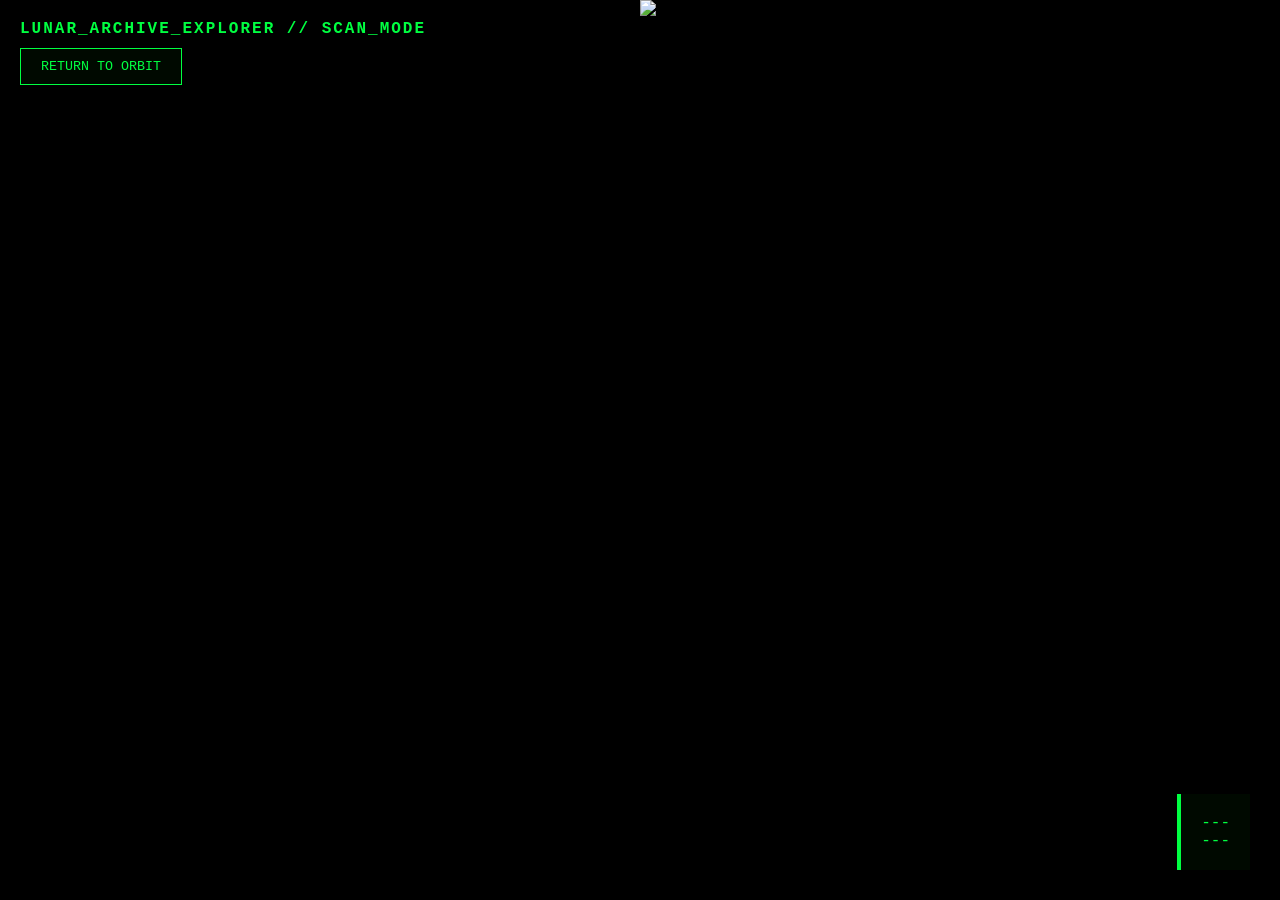
==== index.html @ f767ad1c "Update index.html" ====
<!DOCTYPE html>
<html lang="it">
<head>
    <meta charset="UTF-8">
    <title>NASA | LUNAR ARCHIVE EXPLORER</title>
    <style>
        :root { --nasa: #00ff41; --bg: rgba(0, 10, 0, 0.95); }
        body, html { margin: 0; padding: 0; width: 100%; height: 100%; overflow: hidden; background: #000; font-family: 'Courier New', monospace; }
        #canvas-container { position: absolute; width: 100%; height: 100%; z-index: 10; cursor: grab; }
        #panorama { position: absolute; width: 100%; height: 100%; z-index: 5; display: none; background: #000; overflow: hidden; cursor: grab; user-select: none; }
        #lunar-img { height: 100%; width: auto; display: block; position: absolute; top: 0; left: 50%; transform-origin: center center; will-change: transform; pointer-events: none; }
        
        #ui { position: absolute; top: 20px; left: 20px; z-index: 100; color: var(--nasa); pointer-events: none; }
        .btn { background: var(--bg); color: var(--nasa); border: 1px solid var(--nasa); padding: 10px 20px; cursor: pointer; pointer-events: auto; display: none; margin-top: 10px; font-family: inherit; }
        #data-box { position: absolute; bottom: 30px; right: 30px; z-index: 100; background: var(--bg); padding: 20px; border-left: 4px solid var(--nasa); display: none; color: var(--nasa); }
        
        .mission-label { 
            color: var(--nasa); 
            background: rgba(0, 0, 0, 0.85); 
            padding: 8px 16px; 
            border: 1px solid var(--nasa); 
            font-size: 14px; 
            white-space: nowrap; 
            pointer-events: auto; 
            cursor: pointer;
        }
        .mission-label:hover { background: var(--nasa); color: #000; }

        /* Stile fisso in alto al centro */
        .mission-label.fixed-top {
            position: fixed !important;
            top: 40px !important;
            left: 50% !important;
            transform: translateX(-50%) !important;
            z-index: 9999;
            pointer-events: none;
        }
        
        #panorama-menu {
            position: absolute;
            bottom: 30px;
            left: 30px;
            z-index: 100;
            background: var(--bg);
            padding: 0;
            border-left: 4px solid var(--nasa);
            display: none;
            color: var(--nasa);
        }
        
        #panorama-menu-toggle {
            background: var(--bg);
            color: var(--nasa);
            border: 1px solid var(--nasa);
            padding: 12px 16px;
            cursor: pointer;
            font-family: inherit;
            font-weight: bold;
            width: 100%;
            text-align: left;
            transition: all 0.2s ease;
            display: flex;
            justify-content: space-between;
            align-items: center;
        }
        
        #panorama-menu-toggle:hover {
            background: var(--nasa);
            color: #000;
        }
        
        #panorama-menu.open #panorama-menu-toggle::after {
            content: '▲';
        }
        
        #panorama-menu-toggle::after {
            content: '▼';
            font-size: 12px;
            margin-left: 8px;
        }
        
        #panorama-items {
            display: none;
            max-height: 300px;
            overflow-y: auto;
        }
        
        #panorama-menu.open #panorama-items {
            display: block;
        }
        
        .panorama-item {
            padding: 10px 16px;
            border-top: 1px solid rgba(0, 255, 65, 0.2);
            cursor: pointer;
            transition: all 0.2s ease;
            display: flex;
            align-items: center;
            gap: 10px;
            white-space: nowrap;
            overflow: hidden;
            text-overflow: ellipsis;
            font-size: 13px;
        }
        
        .panorama-item:hover {
            background: rgba(0, 255, 65, 0.2);
        }
        
        .panorama-item.active {
            background: var(--nasa);
            color: #000;
            font-weight: bold;
        }
        
        .panorama-item::before {
            content: attr(data-idx);
            display: inline-flex;
            align-items: center;
            justify-content: center;
            min-width: 24px;
            height: 24px;
            background: rgba(0, 255, 65, 0.2);
            border-radius: 4px;
            font-size: 11px;
            font-weight: bold;
            flex-shrink: 0;
        }
        
        .panorama-item.active::before {
            background: rgba(0, 0, 0, 0.3);
        }
        .lunar-hotspot {
            position: absolute;
            background: rgba(0, 10, 0, 0.85);
            color: var(--nasa);
            border: 1px solid var(--nasa);
            padding: 4px 8px;
            font-family: inherit;
            font-size: 11px;
            white-space: nowrap;
            pointer-events: auto;
            transform: translate(-50%, -50%); /* Centra l'hotspot sul punto esatto */
            cursor: help;
        }
        .lunar-hotspot::before {
            content: '';
            position: absolute;
            top: 50%;
            left: -6px;
            transform: translateY(-50%);
            border-width: 4px 6px 4px 0;
            border-style: solid;
            border-color: transparent var(--nasa) transparent transparent;
        }
    </style>
</head>
<body>

    <div id="ui">
        <div style="font-weight: bold; letter-spacing: 2px;">LUNAR_ARCHIVE_EXPLORER // SCAN_MODE</div>
        <button id="back-btn" class="btn" onclick="exitStreetView()">RETURN TO ORBIT</button>
    </div>

    <div id="canvas-container"></div>
    <div id="panorama">
        <div id="panorama-wrapper" style="position: absolute; height: 100%; top: 0; left: 50%; transform-origin: center center; will-change: transform;">
            <img id="lunar-img" src="" alt="Lunar Surface" style="position: relative; height: 100%; width: auto; display: block; left: 0; transform: none; pointer-events: none;">
            <div id="hotspot-overlay" style="position: absolute; top: 0; left: 0; width: 100%; height: 100%; pointer-events: none;"></div>
        </div>
    </div>
    <div id="data-box"><div id="d-id">---</div><div id="d-coords">---</div></div>
    <div id="panorama-menu">
        <div id="panorama-menu-toggle">EXPLORE LOCATIONS</div>
        <div id="panorama-items"></div>
    </div>

    <script src="https://cdnjs.cloudflare.com/ajax/libs/three.js/r128/three.min.js"></script>
    <script src="https://cdn.jsdelivr.net/npm/three@0.128.0/examples/js/renderers/CSS2DRenderer.js"></script>

    <script>
        // --- PARAMETRI DI CONTROLLO ---
        const ZOOM_LEVEL_MISSION = 5.0;  // Distanza ravvicinata
        const ZOOM_THRESHOLD = 5.75;      // Soglia cambio modalità (Orbita -> Superficie)
        const REAPPEAR_MARGIN = 0.2;     // Quanta distanza serve per far ricomparire le etichette (più basso = più veloce)
        // ------------------------------

        let scene, camera, renderer, labelRenderer, moon, raycaster, mouse;
        let landingSites = [], missionGroups = [];
        let isDragging = false, lastInteraction = Date.now(), prevMouse = {x:0, y:0};
        let targetZ = 18;

        let isAutoRotating = false;
        let targetRotation = { x: 0, y: 0 };
        let activeLabel = null; // Memorizza l'elemento DOM dell'etichetta cliccata

        let imgPos = 0, imgScale = 1, velocity = 0, isImgDragging = false, lastMouseX = 0;
        const friction = 0.94;
        
        let allMissions = []; // Memorizza tutti i dati delle missioni
        let currentMissionId = null; // Missione attualmente visualizzata

        async function init() {
            scene = new THREE.Scene();
            camera = new THREE.PerspectiveCamera(40, window.innerWidth/window.innerHeight, 0.1, 1000);
            camera.position.z = 18;

            renderer = new THREE.WebGLRenderer({ antialias: true, alpha: true });
            renderer.setSize(window.innerWidth, window.innerHeight);
            document.getElementById('canvas-container').appendChild(renderer.domElement);

            labelRenderer = new THREE.CSS2DRenderer();
            labelRenderer.setSize(window.innerWidth, window.innerHeight);
            labelRenderer.domElement.style.position = 'absolute';
            labelRenderer.domElement.style.top = '0';
            labelRenderer.domElement.style.pointerEvents = 'none'; 
            document.getElementById('canvas-container').appendChild(labelRenderer.domElement);

            const moonTex = new THREE.TextureLoader().load('moon.jpg');
            moon = new THREE.Mesh(new THREE.SphereGeometry(4, 64, 64), new THREE.MeshPhongMaterial({map: moonTex, shininess:0}));
            moon.rotation.y = -Math.PI/2; 
            scene.add(moon);

            const dirLight = new THREE.DirectionalLight(0xffffff, 0.5);
            dirLight.position.set(8, 6, 8);
            scene.add(dirLight);
            scene.add(new THREE.AmbientLight(0xffffff, 0.5));

            try {
                const res = await fetch('config.json');
                const data = await res.json();
                allMissions = data.missioni; // Salva i dati globalmente
                setupMissions(data.missioni);
            } catch(e) { console.error("Config missing"); }

            raycaster = new THREE.Raycaster();
            mouse = new THREE.Vector2();

            window.addEventListener('mousedown', onMouseDown);
            window.addEventListener('mouseup', onMouseUp);
            window.addEventListener('mousemove', onMouseMove);
            window.addEventListener('wheel', onWheel, {passive: false});
            window.addEventListener('click', onClick);
            window.addEventListener('resize', onWindowResize);

            animate();
        }

        function setupMissions(missions) {
            const groups = {};
            missions.forEach(m => {
                const phi = (90 - m.lat) * (Math.PI / 180);
                const theta = (m.lon + 180) * (Math.PI / 180);
                
                const disc = new THREE.Mesh(new THREE.CircleGeometry(0.025, 32), new THREE.MeshBasicMaterial({color: 0x00ff41, side: THREE.DoubleSide}));
                disc.position.set(-(4.02 * Math.sin(phi) * Math.cos(theta)), 4.02 * Math.cos(phi), 4.02 * Math.sin(phi) * Math.sin(theta));
                disc.lookAt(0,0,0);
                disc.userData = m;
                disc.visible = false;
                moon.add(disc);
                landingSites.push(disc);

                const groupID = m.id.toUpperCase();
                if(!groups[groupID]) groups[groupID] = { phi, theta, name: groupID };
            });

            for(let id in groups) {
                const g = groups[id];
                const div = document.createElement('div');
                div.className = 'mission-label';
                div.textContent = g.name;
                
                div.onclick = (e) => {
                    e.stopPropagation();
                    activeLabel = div;
                    isAutoRotating = true;
                    
                    moon.rotation.y %= Math.PI * 2;
                    moon.rotation.x %= Math.PI * 2;
                    targetRotation.y = -g.theta + Math.PI/2;
                    targetRotation.x = -(g.phi - Math.PI/2);

                    console.log(`Clicked: ${g.name}, phi: ${g.phi}, theta: ${g.theta}, targetX: ${targetRotation.x}, targetY: ${targetRotation.y}`);

                    if (moon.rotation.y - targetRotation.y > Math.PI) targetRotation.y += Math.PI * 2;
                    if (moon.rotation.y - targetRotation.y < -Math.PI) targetRotation.y -= Math.PI * 2;

                    targetZ = ZOOM_LEVEL_MISSION; 
                    lastInteraction = Date.now();
                };

                const lbl = new THREE.CSS2DObject(div);
                lbl.labelDiv = div; // Salva il riferimento al div
                lbl.position.set(-(4.1 * Math.sin(g.phi) * Math.cos(g.theta)), 4.1 * Math.cos(g.phi), 4.1 * Math.sin(g.phi) * Math.sin(g.theta));
                moon.add(lbl);
                missionGroups.push(lbl);
            }
        }

        function onMouseDown(e) {
            if(document.getElementById('panorama').style.display === 'block') { isImgDragging = true; lastMouseX = e.clientX; velocity = 0; }
            else { isDragging = true; isAutoRotating = false; prevMouse = {x: e.clientX, y: e.clientY}; }
        }

        function onMouseUp() { isDragging = false; isImgDragging = false; }

        function onMouseMove(e) {
            if(isDragging && document.getElementById('canvas-container').style.display !== 'none') {
                const sens = 0.0012 * (camera.position.z / 18); 
                moon.rotation.y += (e.clientX - prevMouse.x) * sens;
                moon.rotation.x += (e.clientY - prevMouse.y) * sens;
                lastInteraction = Date.now();
            }
            if(isImgDragging) {
                const deltaX = e.clientX - lastMouseX;
                velocity = deltaX; imgPos += deltaX; lastMouseX = e.clientX;
                updateImgTransform();
            }
            prevMouse = {x: e.clientX, y: e.clientY};
        }

        function onWheel(e) {
            if (document.getElementById('panorama').style.display === 'block') {
                e.preventDefault();
                imgScale = Math.min(Math.max(imgScale - e.deltaY * 0.001, 1), 5);
                updateImgTransform();
            } else {
                targetZ = Math.min(Math.max(camera.position.z + e.deltaY * 0.012, 4.0), 25);
                isAutoRotating = false;
                lastInteraction = Date.now();
            }
        }

        function updateImgTransform() {
            const wrapper = document.getElementById('panorama-wrapper');
            const img = document.getElementById('lunar-img');
            const containerWidth = window.innerWidth;
            
            // Calcoliamo la larghezza effettiva renderizzata dell'immagine basandoci sullo scale
            const renderedWidth = img.getBoundingClientRect().width;
            const limit = (renderedWidth - containerWidth) / 2;
            
            if (renderedWidth > containerWidth) { 
                imgPos = Math.min(Math.max(imgPos, -limit), limit); 
            } else { 
                imgPos = 0; 
            }
            
            // Spostiamo e zoomiamo l'intero wrapper (immagine + hotspot insieme)
            wrapper.style.transform = `translateX(calc(-50% + ${imgPos}px)) scale(${imgScale})`;
        }

        function onClick(e) {
            if(document.getElementById('panorama').style.display === 'block') return;
            mouse.x = (e.clientX / window.innerWidth) * 2 - 1;
            mouse.y = -(e.clientY / window.innerHeight) * 2 + 1;
            raycaster.setFromCamera(mouse, camera);
            if(camera.position.z < ZOOM_THRESHOLD) {
                const hits = raycaster.intersectObjects(landingSites.filter(s => s.visible));
                if(hits.length > 0) enterStreetView(hits[0].object.userData);
            }
        }

        function enterStreetView(cfg) {
            document.getElementById('canvas-container').style.display = 'none';
            document.getElementById('panorama').style.display = 'block';
            document.getElementById('back-btn').style.display = 'block';
            document.getElementById('data-box').style.display = 'block';
            
            const imgEl = document.getElementById('lunar-img');
            const overlayEl = document.getElementById('hotspot-overlay');
            
            // Svuota gli hotspot precedenti
            overlayEl.innerHTML = '';
            
            // Genera il percorso corretto includendo la sottocartella "Apollo X" dentro photosphere
            const fileName = cfg.file.replace('photosphere/', '');
            const missionNum = fileName.split('_')[0];
            imgEl.src = `photosphere/Apollo ${missionNum}/${fileName}`;
            
            imgEl.onload = () => { 
                imgPos = 0; 
                imgScale = 1; 
                velocity = 0; 
                updateImgTransform(); 
                
                // Genera i nuovi hotspot basati sui pixel reali dell'immagine originale
                if (cfg.hotSpots && cfg.hotSpots.length > 0) {
                    // Otteniamo le dimensioni naturali dell'immagine caricata
                    const naturalW = imgEl.naturalWidth;
                    const naturalH = imgEl.naturalHeight;
                    
                    cfg.hotSpots.forEach(hs => {
                        const spot = document.createElement('div');
                        spot.className = 'lunar-hotspot';
                        spot.innerText = hs.text;
                        
                        // Calcola la posizione percentuale basandosi sulle coordinate in px del JSON
                        const pctX = (hs.x / naturalW) * 100;
                        const pctY = (hs.y / naturalH) * 100;
                        
                        spot.style.left = `${pctX}%`;
                        spot.style.top = `${pctY}%`;
                        
                        overlayEl.appendChild(spot);
                    });
                }
            };
            
            document.getElementById('d-id').innerText = cfg.titolo;
            document.getElementById('d-coords').innerText = `${cfg.lat.toFixed(3)}N / ${cfg.lon.toFixed(3)}E`;
            
            // Popola il menu con le altre panoramiche della stessa missione
            currentMissionId = cfg.id;
            const sameMission = allMissions.filter(m => m.id === cfg.id);
            const menuEl = document.getElementById('panorama-menu');
            const itemsContainer = document.getElementById('panorama-items');
            itemsContainer.innerHTML = '';
            
            if(sameMission.length > 1) {
                menuEl.style.display = 'block';
                document.getElementById('panorama-menu-toggle').onclick = () => {
                    menuEl.classList.toggle('open');
                };
                
                sameMission.forEach((mission, idx) => {
                    const item = document.createElement('div');
                    item.className = 'panorama-item';
                    item.setAttribute('data-idx', idx + 1);
                    if(mission.file === cfg.file) item.classList.add('active');
                    item.textContent = mission.titolo.substring(mission.titolo.lastIndexOf('-') + 1).trim() || `Location ${idx + 1}`;
                    item.onclick = () => {
                        enterStreetView(mission);
                        menuEl.classList.remove('open');
                    };
                    itemsContainer.appendChild(item);
                });
            } else {
                menuEl.style.display = 'none';
            }
        }
            document.getElementById('canvas-container').style.display = 'none';
            document.getElementById('panorama').style.display = 'block';
            document.getElementById('back-btn').style.display = 'block';
            document.getElementById('data-box').style.display = 'block';
            
            const imgEl = document.getElementById('lunar-img');
            const overlayEl = document.getElementById('hotspot-overlay');
            
            // Svuota gli hotspot precedenti
            overlayEl.innerHTML = '';
            
            imgEl.src = cfg.file;
            imgEl.onload = () => { 
                imgPos = 0; 
                imgScale = 1; 
                velocity = 0; 
                updateImgTransform(); 
                
                // Genera i nuovi hotspot basati sui pixel reali dell'immagine originale
                if (cfg.hotSpots && cfg.hotSpots.length > 0) {
                    // Otteniamo le dimensioni naturali dell'immagine caricata
                    const naturalW = imgEl.naturalWidth;
                    const naturalH = imgEl.naturalHeight;
                    
                    cfg.hotSpots.forEach(hs => {
                        const spot = document.createElement('div');
                        spot.className = 'lunar-hotspot';
                        spot.innerText = hs.text;
                        
                        // Calcola la posizione percentuale basandosi sulle coordinate in px del JSON
                        const pctX = (hs.x / naturalW) * 100;
                        const pctY = (hs.y / naturalH) * 100;
                        
                        spot.style.left = `${pctX}%`;
                        spot.style.top = `${pctY}%`;
                        
                        overlayEl.appendChild(spot);
                    });
                }
            };
            
            document.getElementById('d-id').innerText = cfg.titolo;
            document.getElementById('d-coords').innerText = `${cfg.lat.toFixed(3)}N / ${cfg.lon.toFixed(3)}E`;
            
            // Popola il menu con le altre panoramiche della stessa missione
            currentMissionId = cfg.id;
            const sameMission = allMissions.filter(m => m.id === cfg.id);
            const menuEl = document.getElementById('panorama-menu');
            const itemsContainer = document.getElementById('panorama-items');
            itemsContainer.innerHTML = '';
            
            if(sameMission.length > 1) {
                menuEl.style.display = 'block';
                document.getElementById('panorama-menu-toggle').onclick = () => {
                    menuEl.classList.toggle('open');
                };
                
                sameMission.forEach((mission, idx) => {
                    const item = document.createElement('div');
                    item.className = 'panorama-item';
                    item.setAttribute('data-idx', idx + 1);
                    if(mission.file === cfg.file) item.classList.add('active');
                    item.textContent = mission.titolo.substring(mission.titolo.lastIndexOf('-') + 1).trim() || `Location ${idx + 1}`;
                    item.onclick = () => {
                        enterStreetView(mission);
                        menuEl.classList.remove('open');
                    };
                    itemsContainer.appendChild(item);
                });
            } else {
                menuEl.style.display = 'none';
            }

        function exitStreetView() {
            document.getElementById('panorama').style.display = 'none';
            document.getElementById('back-btn').style.display = 'none';
            document.getElementById('data-box').style.display = 'none';
            document.getElementById('panorama-menu').style.display = 'none';
            document.getElementById('canvas-container').style.display = 'block';
            currentMissionId = null;
            targetZ = 18; // Torna alla visualizzazione completa della luna
        }

        function onWindowResize() {
            camera.aspect = window.innerWidth / window.innerHeight;
            camera.updateProjectionMatrix();
            renderer.setSize(window.innerWidth, window.innerHeight);
            labelRenderer.setSize(window.innerWidth, window.innerHeight);
        }

        function animate() {
            requestAnimationFrame(animate);
            camera.position.z += (targetZ - camera.position.z) * 0.1;
            

            if(isAutoRotating) {
                moon.rotation.y += (targetRotation.y - moon.rotation.y) * 0.08;
                moon.rotation.x += (targetRotation.x - moon.rotation.x) * 0.08;
                if(Math.abs(moon.rotation.y - targetRotation.y) < 0.001) isAutoRotating = false;
            }

            const isNear = camera.position.z < ZOOM_THRESHOLD;
            landingSites.forEach(s => s.visible = isNear);
            
            missionGroups.forEach(g => {
                const el = g.labelDiv;
                const isThisActive = (el === activeLabel);

                if (isNear && activeLabel) {
                    if (isThisActive) {
                        el.classList.add('fixed-top');
                        el.style.opacity = '1';
                    } else {
                        el.classList.remove('fixed-top');
                        el.style.opacity = '0';
                    }
                } else {
                    // Rimuovi fixed-top quando esci dalla zona di zoom
                    el.classList.remove('fixed-top');
                    el.style.opacity = '1';
                    // Resetta activeLabel solo quando hai finito di auto-rotare E sei uscito dalla zona
                    if(!isAutoRotating && !isNear) {
                        activeLabel = null;
                    }
                }
            });

            if(!isImgDragging && Math.abs(velocity) > 0.1) {
                imgPos += velocity; velocity *= friction; updateImgTransform();
            }

            if(!isDragging && !isAutoRotating && Date.now() - lastInteraction > 15000) moon.rotation.y += 0.0003;
            
            labelRenderer.render(scene, camera);
            renderer.render(scene, camera);
        }

        window.onload = init;
    </script>
</body>
</html>
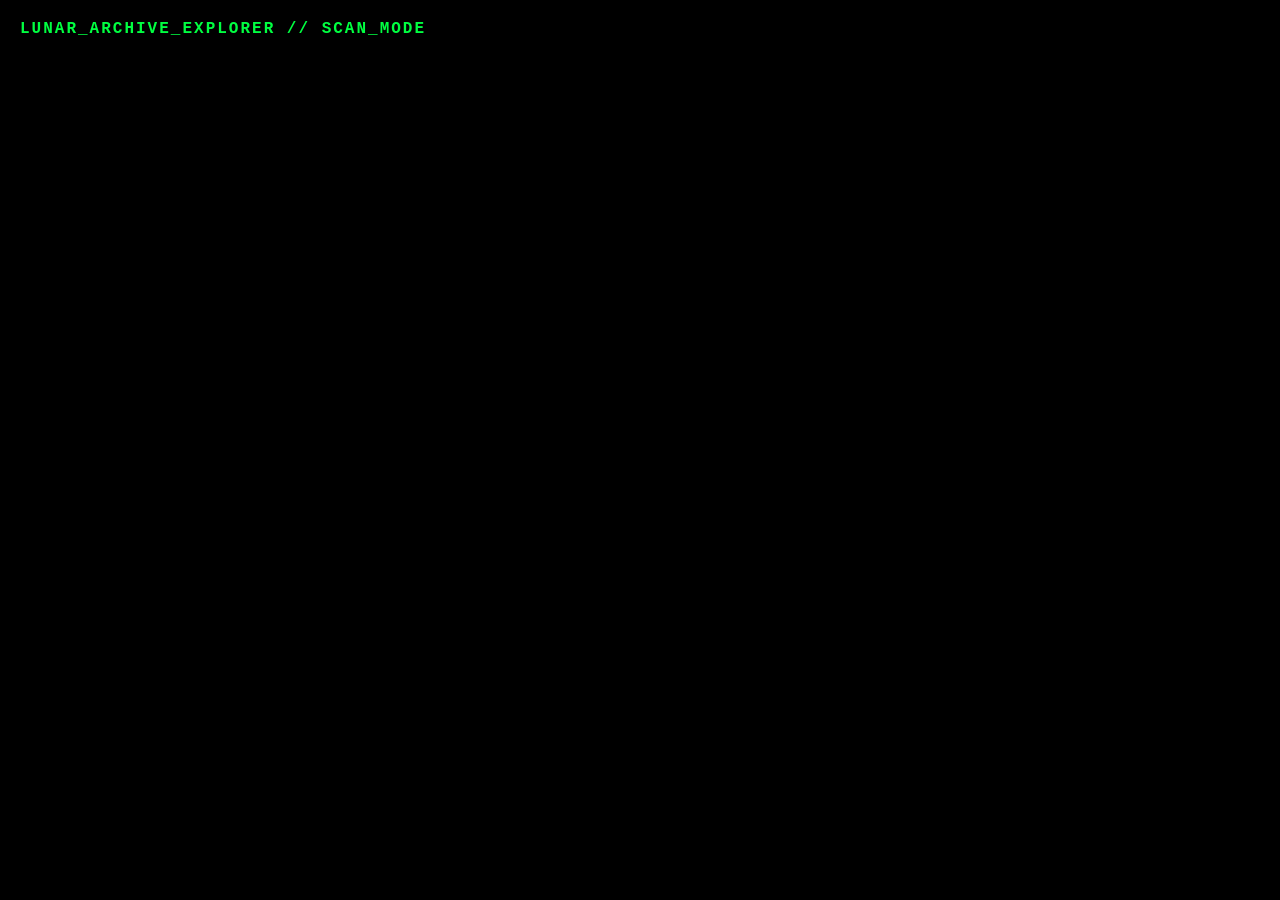
==== commit 1e643f03: "Update index.html" ====
--- a/index.html
+++ b/index.html
@@ -439,78 +439,6 @@
                 menuEl.style.display = 'none';
             }
         }
-            document.getElementById('canvas-container').style.display = 'none';
-            document.getElementById('panorama').style.display = 'block';
-            document.getElementById('back-btn').style.display = 'block';
-            document.getElementById('data-box').style.display = 'block';
-            
-            const imgEl = document.getElementById('lunar-img');
-            const overlayEl = document.getElementById('hotspot-overlay');
-            
-            // Svuota gli hotspot precedenti
-            overlayEl.innerHTML = '';
-            
-            imgEl.src = cfg.file;
-            imgEl.onload = () => { 
-                imgPos = 0; 
-                imgScale = 1; 
-                velocity = 0; 
-                updateImgTransform(); 
-                
-                // Genera i nuovi hotspot basati sui pixel reali dell'immagine originale
-                if (cfg.hotSpots && cfg.hotSpots.length > 0) {
-                    // Otteniamo le dimensioni naturali dell'immagine caricata
-                    const naturalW = imgEl.naturalWidth;
-                    const naturalH = imgEl.naturalHeight;
-                    
-                    cfg.hotSpots.forEach(hs => {
-                        const spot = document.createElement('div');
-                        spot.className = 'lunar-hotspot';
-                        spot.innerText = hs.text;
-                        
-                        // Calcola la posizione percentuale basandosi sulle coordinate in px del JSON
-                        const pctX = (hs.x / naturalW) * 100;
-                        const pctY = (hs.y / naturalH) * 100;
-                        
-                        spot.style.left = `${pctX}%`;
-                        spot.style.top = `${pctY}%`;
-                        
-                        overlayEl.appendChild(spot);
-                    });
-                }
-            };
-            
-            document.getElementById('d-id').innerText = cfg.titolo;
-            document.getElementById('d-coords').innerText = `${cfg.lat.toFixed(3)}N / ${cfg.lon.toFixed(3)}E`;
-            
-            // Popola il menu con le altre panoramiche della stessa missione
-            currentMissionId = cfg.id;
-            const sameMission = allMissions.filter(m => m.id === cfg.id);
-            const menuEl = document.getElementById('panorama-menu');
-            const itemsContainer = document.getElementById('panorama-items');
-            itemsContainer.innerHTML = '';
-            
-            if(sameMission.length > 1) {
-                menuEl.style.display = 'block';
-                document.getElementById('panorama-menu-toggle').onclick = () => {
-                    menuEl.classList.toggle('open');
-                };
-                
-                sameMission.forEach((mission, idx) => {
-                    const item = document.createElement('div');
-                    item.className = 'panorama-item';
-                    item.setAttribute('data-idx', idx + 1);
-                    if(mission.file === cfg.file) item.classList.add('active');
-                    item.textContent = mission.titolo.substring(mission.titolo.lastIndexOf('-') + 1).trim() || `Location ${idx + 1}`;
-                    item.onclick = () => {
-                        enterStreetView(mission);
-                        menuEl.classList.remove('open');
-                    };
-                    itemsContainer.appendChild(item);
-                });
-            } else {
-                menuEl.style.display = 'none';
-            }
 
         function exitStreetView() {
             document.getElementById('panorama').style.display = 'none';
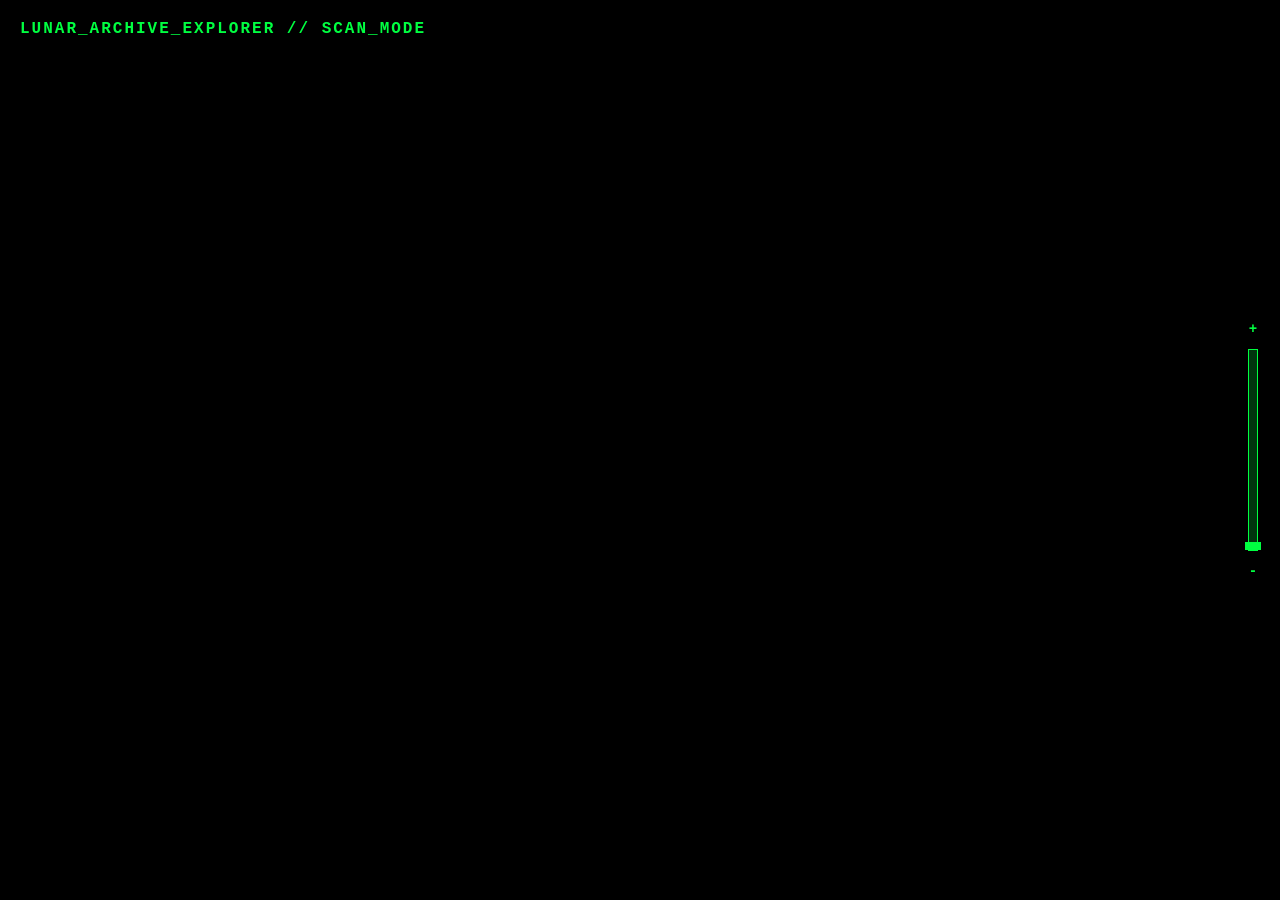
==== commit b062c825: "Update index.html" ====
--- a/index.html
+++ b/index.html
@@ -34,6 +34,22 @@
             transform: translateX(-50%) !important;
             z-index: 9999;
             pointer-events: none;
+        }
+
+        #zoom-slider::-webkit-slider-thumb {
+            -webkit-appearance: none;
+            appearance: none;
+            width: 16px;
+            height: 8px;
+            background: var(--nasa);
+            cursor: pointer;
+        }
+        #zoom-slider::-moz-range-thumb {
+            width: 16px;
+            height: 8px;
+            background: var(--nasa);
+            cursor: pointer;
+            border: none;
         }
         
         #panorama-menu {
@@ -140,7 +156,7 @@
             font-size: 11px;
             white-space: nowrap;
             pointer-events: auto;
-            transform: translate(-50%, -50%); /* Centra l'hotspot sul punto esatto */
+            transform: translate(-50%, -50%);
             cursor: help;
         }
         .lunar-hotspot::before {
@@ -156,6 +172,11 @@
     </style>
 </head>
 <body>
+    <div id="zoom-container" style="position: absolute; right: 20px; top: 50%; transform: translateY(-50%); z-index: 100; display: flex; flex-direction: column; align-items: center; gap: 10px; color: var(--nasa); font-family: inherit; pointer-events: auto;">
+        <span style="font-size: 14px; font-weight: bold;">+</span>
+        <input type="range" id="zoom-slider" min="-18.0" max="-5.2" step="0.1" value="-18.0" style="writing-mode: vertical-lr; direction: rtl; width: 8px; height: 200px; -webkit-appearance: none; background: rgba(0, 255, 65, 0.2); border: 1px solid var(--nasa); outline: none; cursor: pointer;">
+        <span style="font-size: 14px; font-weight: bold;">-</span>
+    </div>
 
     <div id="ui">
         <div style="font-weight: bold; letter-spacing: 2px;">LUNAR_ARCHIVE_EXPLORER // SCAN_MODE</div>
@@ -182,7 +203,7 @@
         // --- PARAMETRI DI CONTROLLO ---
         const ZOOM_LEVEL_MISSION = 5.0;  // Distanza ravvicinata
         const ZOOM_THRESHOLD = 5.75;      // Soglia cambio modalità (Orbita -> Superficie)
-        const REAPPEAR_MARGIN = 0.2;     // Quanta distanza serve per far ricomparire le etichette (più basso = più veloce)
+        const REAPPEAR_MARGIN = 0.2;     // Quanta distanza serve per far ricomparire le etichette
         // ------------------------------
 
         let scene, camera, renderer, labelRenderer, moon, raycaster, mouse;
@@ -192,13 +213,13 @@
 
         let isAutoRotating = false;
         let targetRotation = { x: 0, y: 0 };
-        let activeLabel = null; // Memorizza l'elemento DOM dell'etichetta cliccata
+        let activeLabel = null; 
 
         let imgPos = 0, imgScale = 1, velocity = 0, isImgDragging = false, lastMouseX = 0;
         const friction = 0.94;
         
-        let allMissions = []; // Memorizza tutti i dati delle missioni
-        let currentMissionId = null; // Missione attualmente visualizzata
+        let allMissions = []; 
+        let currentMissionId = null; 
 
         async function init() {
             scene = new THREE.Scene();
@@ -229,7 +250,7 @@
             try {
                 const res = await fetch('config.json');
                 const data = await res.json();
-                allMissions = data.missioni; // Salva i dati globalmente
+                allMissions = data.missioni; 
                 setupMissions(data.missioni);
             } catch(e) { console.error("Config missing"); }
 
@@ -242,28 +263,78 @@
             window.addEventListener('wheel', onWheel, {passive: false});
             window.addEventListener('click', onClick);
             window.addEventListener('resize', onWindowResize);
+  
+            // Controllo dello slider di zoom (Invertito)
+            const slider = document.getElementById('zoom-slider');
+            slider.addEventListener('input', (e) => {
+                // Il meno davanti inverte il valore negativo dello slider in positivo per Three.js
+                targetZ = -parseFloat(e.target.value); 
+                isAutoRotating = false;
+                lastInteraction = Date.now();
+            });
 
             animate();
         }
 
         function setupMissions(missions) {
             const groups = {};
-            missions.forEach(m => {
-                const phi = (90 - m.lat) * (Math.PI / 180);
-                const theta = (m.lon + 180) * (Math.PI / 180);
-                
-                const disc = new THREE.Mesh(new THREE.CircleGeometry(0.025, 32), new THREE.MeshBasicMaterial({color: 0x00ff41, side: THREE.DoubleSide}));
+            
+            // --- CONFIGURAZIONE DISPERSIONE (Modifica questi valori per distanziare) ---
+            const GOLDEN_ANGLE = 2.39996; 
+            const DISTANCE_FACTOR = 0.6;  // Raggio di crescita della spirale ad ogni passo
+            const MIN_RADIUS = 0.3;       // Distanza minima dal centro dell'allunaggio per il primo punto
+            // -------------------------------------------------------------------------
+
+            // Manteniamo un contatore separato per OGNI missione per far funzionare la spirale ovunque
+            const missionCounters = {};
+
+            missions.forEach((m) => {
+                const missionID = m.id.toUpperCase();
+                
+                // Se è la prima volta che incontriamo questa missione, inizializziamo il suo contatore a 0
+                if (missionCounters[missionID] === undefined) {
+                    missionCounters[missionID] = 0;
+                }
+                
+                // 'n' rappresenta l'indice della foto dentro la SUA specifica missione
+                const n = missionCounters[missionID];
+                missionCounters[missionID]++; // Incrementiamo per la prossima foto della stessa missione
+
+                // Calcolo della spirale di Fermat locale
+                const angle = n * GOLDEN_ANGLE;
+                const radius = MIN_RADIUS + (DISTANCE_FACTOR * Math.sqrt(n));
+
+                // Spostamento diretto in gradi sferici (Latitudine e Longitudine)
+                // Usiamo il coseno e il seno dell'angolo moltiplicati per il raggio della spirale
+                const finalLat = m.lat + (radius * Math.cos(angle));
+                const finalLon = m.lon + (radius * Math.sin(angle));
+
+                const phi = (90 - finalLat) * (Math.PI / 180);
+                const theta = (finalLon + 180) * (Math.PI / 180);
+                
+                // Creazione del mesh del cerchietto (leggermente più grande per facilitare il clic)
+                const disc = new THREE.Mesh(
+                    new THREE.CircleGeometry(0.04, 32), 
+                    new THREE.MeshBasicMaterial({color: 0x00ff41, side: THREE.DoubleSide})
+                );
+                
                 disc.position.set(-(4.02 * Math.sin(phi) * Math.cos(theta)), 4.02 * Math.cos(phi), 4.02 * Math.sin(phi) * Math.sin(theta));
                 disc.lookAt(0,0,0);
                 disc.userData = m;
-                disc.visible = false;
+                disc.visible = true; 
                 moon.add(disc);
                 landingSites.push(disc);
 
-                const groupID = m.id.toUpperCase();
-                if(!groups[groupID]) groups[groupID] = { phi, theta, name: groupID };
+                // Configurazione dell'ancora per il testone di testo (es. "APOLLO 15")
+                // Lo teniamo fisso sulle coordinate base del sito di allunaggio (quando n era 0)
+                if(!groups[missionID]) {
+                    const basePhi = (90 - m.lat) * (Math.PI / 180);
+                    const baseTheta = (m.lon + 180) * (Math.PI / 180);
+                    groups[missionID] = { phi: basePhi, theta: baseTheta, name: missionID };
+                }
             });
 
+            // Generazione dei cartelli delle missioni
             for(let id in groups) {
                 const g = groups[id];
                 const div = document.createElement('div');
@@ -280,8 +351,6 @@
                     targetRotation.y = -g.theta + Math.PI/2;
                     targetRotation.x = -(g.phi - Math.PI/2);
 
-                    console.log(`Clicked: ${g.name}, phi: ${g.phi}, theta: ${g.theta}, targetX: ${targetRotation.x}, targetY: ${targetRotation.y}`);
-
                     if (moon.rotation.y - targetRotation.y > Math.PI) targetRotation.y += Math.PI * 2;
                     if (moon.rotation.y - targetRotation.y < -Math.PI) targetRotation.y -= Math.PI * 2;
 
@@ -290,7 +359,7 @@
                 };
 
                 const lbl = new THREE.CSS2DObject(div);
-                lbl.labelDiv = div; // Salva il riferimento al div
+                lbl.labelDiv = div; 
                 lbl.position.set(-(4.1 * Math.sin(g.phi) * Math.cos(g.theta)), 4.1 * Math.cos(g.phi), 4.1 * Math.sin(g.phi) * Math.sin(g.theta));
                 moon.add(lbl);
                 missionGroups.push(lbl);
@@ -325,7 +394,8 @@
                 imgScale = Math.min(Math.max(imgScale - e.deltaY * 0.001, 1), 5);
                 updateImgTransform();
             } else {
-                targetZ = Math.min(Math.max(camera.position.z + e.deltaY * 0.012, 4.0), 25);
+                // Sostituisci questa riga per limitare lo zoom tra 4.2 e 18.0
+                targetZ = Math.min(Math.max(camera.position.z + e.deltaY * 0.012, 4.2), 18.0);
                 isAutoRotating = false;
                 lastInteraction = Date.now();
             }
@@ -336,7 +406,6 @@
             const img = document.getElementById('lunar-img');
             const containerWidth = window.innerWidth;
             
-            // Calcoliamo la larghezza effettiva renderizzata dell'immagine basandoci sullo scale
             const renderedWidth = img.getBoundingClientRect().width;
             const limit = (renderedWidth - containerWidth) / 2;
             
@@ -346,7 +415,6 @@
                 imgPos = 0; 
             }
             
-            // Spostiamo e zoomiamo l'intero wrapper (immagine + hotspot insieme)
             wrapper.style.transform = `translateX(calc(-50% + ${imgPos}px)) scale(${imgScale})`;
         }
 
@@ -364,16 +432,17 @@
         function enterStreetView(cfg) {
             document.getElementById('canvas-container').style.display = 'none';
             document.getElementById('panorama').style.display = 'block';
+            document.getElementById('zoom-container').style.display = 'none';
+            
+            // Garantisce la visibilità del pulsante in qualsiasi scenario di caricamento panoramica
             document.getElementById('back-btn').style.display = 'block';
             document.getElementById('data-box').style.display = 'block';
             
             const imgEl = document.getElementById('lunar-img');
             const overlayEl = document.getElementById('hotspot-overlay');
             
-            // Svuota gli hotspot precedenti
             overlayEl.innerHTML = '';
             
-            // Genera il percorso corretto includendo la sottocartella "Apollo X" dentro photosphere
             const fileName = cfg.file.replace('photosphere/', '');
             const missionNum = fileName.split('_')[0];
             imgEl.src = `photosphere/Apollo ${missionNum}/${fileName}`;
@@ -384,9 +453,7 @@
                 velocity = 0; 
                 updateImgTransform(); 
                 
-                // Genera i nuovi hotspot basati sui pixel reali dell'immagine originale
                 if (cfg.hotSpots && cfg.hotSpots.length > 0) {
-                    // Otteniamo le dimensioni naturali dell'immagine caricata
                     const naturalW = imgEl.naturalWidth;
                     const naturalH = imgEl.naturalHeight;
                     
@@ -395,7 +462,6 @@
                         spot.className = 'lunar-hotspot';
                         spot.innerText = hs.text;
                         
-                        // Calcola la posizione percentuale basandosi sulle coordinate in px del JSON
                         const pctX = (hs.x / naturalW) * 100;
                         const pctY = (hs.y / naturalH) * 100;
                         
@@ -410,7 +476,6 @@
             document.getElementById('d-id').innerText = cfg.titolo;
             document.getElementById('d-coords').innerText = `${cfg.lat.toFixed(3)}N / ${cfg.lon.toFixed(3)}E`;
             
-            // Popola il menu con le altre panoramiche della stessa missione
             currentMissionId = cfg.id;
             const sameMission = allMissions.filter(m => m.id === cfg.id);
             const menuEl = document.getElementById('panorama-menu');
@@ -446,8 +511,10 @@
             document.getElementById('data-box').style.display = 'none';
             document.getElementById('panorama-menu').style.display = 'none';
             document.getElementById('canvas-container').style.display = 'block';
+            document.getElementById('zoom-container').style.display = 'flex';
             currentMissionId = null;
-            targetZ = 18; // Torna alla visualizzazione completa della luna
+            targetZ = 18.0; 
+            document.getElementById('zoom-slider').value = -18.0;
         }
 
         function onWindowResize() {
@@ -457,11 +524,13 @@
             labelRenderer.setSize(window.innerWidth, window.innerHeight);
         }
 
+      
+
         function animate() {
             requestAnimationFrame(animate);
             camera.position.z += (targetZ - camera.position.z) * 0.1;
-            
-
+            document.getElementById('zoom-slider').value = -camera.position.z;
+            
             if(isAutoRotating) {
                 moon.rotation.y += (targetRotation.y - moon.rotation.y) * 0.08;
                 moon.rotation.x += (targetRotation.x - moon.rotation.x) * 0.08;
@@ -469,11 +538,29 @@
             }
 
             const isNear = camera.position.z < ZOOM_THRESHOLD;
-            landingSites.forEach(s => s.visible = isNear);
+            // Gestione visibilità: i singoli punti rimangono sempre visibili
+            landingSites.forEach(s => s.visible = true);
             
             missionGroups.forEach(g => {
                 const el = g.labelDiv;
                 const isThisActive = (el === activeLabel);
+
+                // --- CALCOLO DELLA VISIBILITÀ DIETRO LA LUNA ---
+                // 1. Otteniamo la posizione globale dell'etichetta nello spazio 3D
+                const labelWorldPosition = new THREE.Vector3();
+                g.getWorldPosition(labelWorldPosition);
+
+                // 2. Calcoliamo il vettore che va dalla telecamera verso l'etichetta
+                const cameraDirection = new THREE.Vector3();
+                camera.getWorldDirection(cameraDirection);
+
+                // 3. Il Prodotto Scalare ci dice se l'etichetta è rivolta verso la camera
+                // Sfruttiamo il vettore normalizzato della posizione rispetto al centro della luna
+                const dotProduct = labelWorldPosition.clone().normalize().dot(cameraDirection);
+                
+                // Se il dotProduct è maggiore di -0.2, l'etichetta sta andando sul retro della sfera
+                const isBehind = dotProduct > -0.2; 
+                // -----------------------------------------------
 
                 if (isNear && activeLabel) {
                     if (isThisActive) {
@@ -484,10 +571,18 @@
                         el.style.opacity = '0';
                     }
                 } else {
-                    // Rimuovi fixed-top quando esci dalla zona di zoom
                     el.classList.remove('fixed-top');
-                    el.style.opacity = '1';
-                    // Resetta activeLabel solo quando hai finito di auto-rotare E sei uscito dalla zona
+                    
+                    // Se la missione è dietro, applichiamo la trasparenza (es. opacity 0.15)
+                    // Altrimenti torna visibile al 100%
+                    if (isBehind) {
+                        el.style.opacity = '0.15';
+                        el.style.pointerEvents = 'none'; // Impedisce di cliccarla per errore sul retro
+                    } else {
+                        el.style.opacity = '1';
+                        el.style.pointerEvents = 'auto';
+                    }
+
                     if(!isAutoRotating && !isNear) {
                         activeLabel = null;
                     }
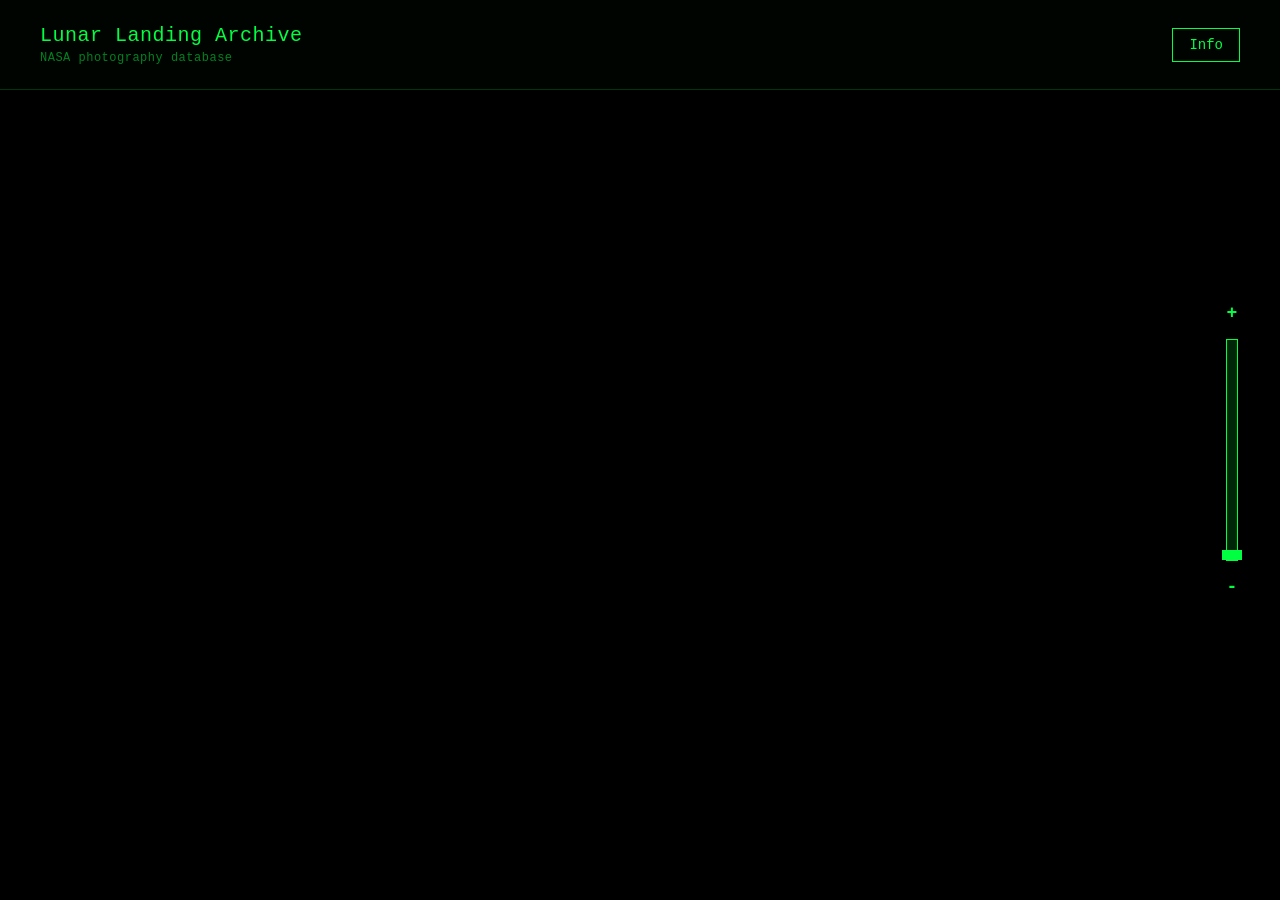
==== commit 6de70af5: "aggiornamento progetto 1" ====
--- a/index.html
+++ b/index.html
@@ -2,604 +2,72 @@
 <html lang="it">
 <head>
     <meta charset="UTF-8">
-    <title>NASA | LUNAR ARCHIVE EXPLORER</title>
-    <style>
-        :root { --nasa: #00ff41; --bg: rgba(0, 10, 0, 0.95); }
-        body, html { margin: 0; padding: 0; width: 100%; height: 100%; overflow: hidden; background: #000; font-family: 'Courier New', monospace; }
-        #canvas-container { position: absolute; width: 100%; height: 100%; z-index: 10; cursor: grab; }
-        #panorama { position: absolute; width: 100%; height: 100%; z-index: 5; display: none; background: #000; overflow: hidden; cursor: grab; user-select: none; }
-        #lunar-img { height: 100%; width: auto; display: block; position: absolute; top: 0; left: 50%; transform-origin: center center; will-change: transform; pointer-events: none; }
-        
-        #ui { position: absolute; top: 20px; left: 20px; z-index: 100; color: var(--nasa); pointer-events: none; }
-        .btn { background: var(--bg); color: var(--nasa); border: 1px solid var(--nasa); padding: 10px 20px; cursor: pointer; pointer-events: auto; display: none; margin-top: 10px; font-family: inherit; }
-        #data-box { position: absolute; bottom: 30px; right: 30px; z-index: 100; background: var(--bg); padding: 20px; border-left: 4px solid var(--nasa); display: none; color: var(--nasa); }
-        
-        .mission-label { 
-            color: var(--nasa); 
-            background: rgba(0, 0, 0, 0.85); 
-            padding: 8px 16px; 
-            border: 1px solid var(--nasa); 
-            font-size: 14px; 
-            white-space: nowrap; 
-            pointer-events: auto; 
-            cursor: pointer;
-        }
-        .mission-label:hover { background: var(--nasa); color: #000; }
-
-        /* Stile fisso in alto al centro */
-        .mission-label.fixed-top {
-            position: fixed !important;
-            top: 40px !important;
-            left: 50% !important;
-            transform: translateX(-50%) !important;
-            z-index: 9999;
-            pointer-events: none;
-        }
-
-        #zoom-slider::-webkit-slider-thumb {
-            -webkit-appearance: none;
-            appearance: none;
-            width: 16px;
-            height: 8px;
-            background: var(--nasa);
-            cursor: pointer;
-        }
-        #zoom-slider::-moz-range-thumb {
-            width: 16px;
-            height: 8px;
-            background: var(--nasa);
-            cursor: pointer;
-            border: none;
-        }
-        
-        #panorama-menu {
-            position: absolute;
-            bottom: 30px;
-            left: 30px;
-            z-index: 100;
-            background: var(--bg);
-            padding: 0;
-            border-left: 4px solid var(--nasa);
-            display: none;
-            color: var(--nasa);
-        }
-        
-        #panorama-menu-toggle {
-            background: var(--bg);
-            color: var(--nasa);
-            border: 1px solid var(--nasa);
-            padding: 12px 16px;
-            cursor: pointer;
-            font-family: inherit;
-            font-weight: bold;
-            width: 100%;
-            text-align: left;
-            transition: all 0.2s ease;
-            display: flex;
-            justify-content: space-between;
-            align-items: center;
-        }
-        
-        #panorama-menu-toggle:hover {
-            background: var(--nasa);
-            color: #000;
-        }
-        
-        #panorama-menu.open #panorama-menu-toggle::after {
-            content: '▲';
-        }
-        
-        #panorama-menu-toggle::after {
-            content: '▼';
-            font-size: 12px;
-            margin-left: 8px;
-        }
-        
-        #panorama-items {
-            display: none;
-            max-height: 300px;
-            overflow-y: auto;
-        }
-        
-        #panorama-menu.open #panorama-items {
-            display: block;
-        }
-        
-        .panorama-item {
-            padding: 10px 16px;
-            border-top: 1px solid rgba(0, 255, 65, 0.2);
-            cursor: pointer;
-            transition: all 0.2s ease;
-            display: flex;
-            align-items: center;
-            gap: 10px;
-            white-space: nowrap;
-            overflow: hidden;
-            text-overflow: ellipsis;
-            font-size: 13px;
-        }
-        
-        .panorama-item:hover {
-            background: rgba(0, 255, 65, 0.2);
-        }
-        
-        .panorama-item.active {
-            background: var(--nasa);
-            color: #000;
-            font-weight: bold;
-        }
-        
-        .panorama-item::before {
-            content: attr(data-idx);
-            display: inline-flex;
-            align-items: center;
-            justify-content: center;
-            min-width: 24px;
-            height: 24px;
-            background: rgba(0, 255, 65, 0.2);
-            border-radius: 4px;
-            font-size: 11px;
-            font-weight: bold;
-            flex-shrink: 0;
-        }
-        
-        .panorama-item.active::before {
-            background: rgba(0, 0, 0, 0.3);
-        }
-        .lunar-hotspot {
-            position: absolute;
-            background: rgba(0, 10, 0, 0.85);
-            color: var(--nasa);
-            border: 1px solid var(--nasa);
-            padding: 4px 8px;
-            font-family: inherit;
-            font-size: 11px;
-            white-space: nowrap;
-            pointer-events: auto;
-            transform: translate(-50%, -50%);
-            cursor: help;
-        }
-        .lunar-hotspot::before {
-            content: '';
-            position: absolute;
-            top: 50%;
-            left: -6px;
-            transform: translateY(-50%);
-            border-width: 4px 6px 4px 0;
-            border-style: solid;
-            border-color: transparent var(--nasa) transparent transparent;
-        }
-    </style>
+    <title>Lunar Landing Archive</title>
+    <link rel="stylesheet" href="style.css">
 </head>
 <body>
-    <div id="zoom-container" style="position: absolute; right: 20px; top: 50%; transform: translateY(-50%); z-index: 100; display: flex; flex-direction: column; align-items: center; gap: 10px; color: var(--nasa); font-family: inherit; pointer-events: auto;">
-        <span style="font-size: 14px; font-weight: bold;">+</span>
-        <input type="range" id="zoom-slider" min="-18.0" max="-5.2" step="0.1" value="-18.0" style="writing-mode: vertical-lr; direction: rtl; width: 8px; height: 200px; -webkit-appearance: none; background: rgba(0, 255, 65, 0.2); border: 1px solid var(--nasa); outline: none; cursor: pointer;">
-        <span style="font-size: 14px; font-weight: bold;">-</span>
+
+    <div id="zoom-container" style="position: absolute; right: 40px; top: 50%; transform: translateY(-50%); z-index: 100; display: flex; flex-direction: column; align-items: center; gap: 14px; color: var(--nasa); font-family: inherit; pointer-events: auto;">
+        <span style="font-size: 18px; font-weight: bold;">+</span>
+        <input type="range" id="zoom-slider" min="-18.0" max="-4.2" step="0.1" value="-18.0" style="writing-mode: vertical-lr; direction: rtl; width: 10px; height: 220px; -webkit-appearance: none; background: rgba(0, 255, 65, 0.15); border: 1px solid var(--nasa); outline: none; cursor: pointer;">
+        <span style="font-size: 18px; font-weight: bold;">-</span>
     </div>
 
-    <div id="ui">
-        <div style="font-weight: bold; letter-spacing: 2px;">LUNAR_ARCHIVE_EXPLORER // SCAN_MODE</div>
-        <button id="back-btn" class="btn" onclick="exitStreetView()">RETURN TO ORBIT</button>
+    <div id="top-bar">
+        <div id="header-container">
+            <h1 style="font-size: 20px; font-weight: normal; margin: 0 0 4px 0; letter-spacing: 0.5px;">Lunar Landing Archive</h1>
+            <p style="font-size: 12px; margin: 0; opacity: 0.5; letter-spacing: 0.5px;">NASA photography database</p>
+        </div>
+        
+        <button id="info-toggle-btn" onclick="toggleInfoZone(event)">Info</button>
+
+        <div id="info-zone">
+            <strong>Lunar Landing Archive</strong><br><br>
+            Archivio cartografico ed esplorativo delle storiche missioni lunari Apollo della NASA.<br><br>
+            • <strong>Esplorazione:</strong> Trascina la superficie della Luna per ruotare il globo 3D.<br>
+            • <strong>Zoom:</strong> Usa la rotella del mouse o lo slider laterale per avvicinarti alla superficie.<br>
+            • <strong>Archivio:</strong> Raggiungi lo zoom massimo o clicca direttamente sui vettori di allunaggio per aprire i panorami fotografici immersivi a terra.
+        </div>
+
+        <div id="panorama-controls">
+            <div id="left-controls-group">
+                <button id="back-btn" onclick="exitStreetView()">Torna alla luna</button>
+                <div id="data-box">
+                    <div id="d-id" style="font-size: 15px; font-weight: bold; margin-bottom: 2px; letter-spacing: 0.5px;"></div>
+                    <div id="d-coords" style="font-size: 12px; opacity: 0.6; font-variant-numeric: tabular-nums;"></div>
+                </div>
+            </div>
+            
+            <div id="right-menus-group">
+                <div id="panorama-menu" class="dropdown-menu">
+                    <div id="panorama-menu-toggle" class="dropdown-toggle">Stazioni fotografiche</div>
+                    <div id="panorama-items" class="dropdown-items"></div>
+                </div>
+
+                <div id="hotspot-menu" class="dropdown-menu">
+                    <div id="hotspot-menu-toggle" class="dropdown-toggle">Elementi di interesse</div>
+                    <div id="hotspot-items" class="dropdown-items"></div>
+                </div>
+            </div>
+        </div>
     </div>
 
     <div id="canvas-container"></div>
+    
     <div id="panorama">
-        <div id="panorama-wrapper" style="position: absolute; height: 100%; top: 0; left: 50%; transform-origin: center center; will-change: transform;">
-            <img id="lunar-img" src="" alt="Lunar Surface" style="position: relative; height: 100%; width: auto; display: block; left: 0; transform: none; pointer-events: none;">
+        <div id="panorama-wrapper">
+            <img id="lunar-img" src="" alt="Lunar Surface">
             <div id="hotspot-overlay" style="position: absolute; top: 0; left: 0; width: 100%; height: 100%; pointer-events: none;"></div>
         </div>
     </div>
-    <div id="data-box"><div id="d-id">---</div><div id="d-coords">---</div></div>
-    <div id="panorama-menu">
-        <div id="panorama-menu-toggle">EXPLORE LOCATIONS</div>
-        <div id="panorama-items"></div>
+
+    <div id="idle-hint" style="position: absolute; bottom: 45px; left: 50%; transform: translateX(-50%); z-index: 90; color: var(--nasa); font-family: inherit; font-size: 14px; letter-spacing: 0.5px; opacity: 0; pointer-events: none; transition: opacity 0.8s ease; text-align: center; background: rgba(0,0,0,0.7); padding: 6px 16px;">
+        Trascina la Luna per ruotarla o seleziona una missione
     </div>
 
     <script src="https://cdnjs.cloudflare.com/ajax/libs/three.js/r128/three.min.js"></script>
     <script src="https://cdn.jsdelivr.net/npm/three@0.128.0/examples/js/renderers/CSS2DRenderer.js"></script>
+    <script src="main.js"></script>
 
-    <script>
-        // --- PARAMETRI DI CONTROLLO ---
-        const ZOOM_LEVEL_MISSION = 5.0;  // Distanza ravvicinata
-        const ZOOM_THRESHOLD = 5.75;      // Soglia cambio modalità (Orbita -> Superficie)
-        const REAPPEAR_MARGIN = 0.2;     // Quanta distanza serve per far ricomparire le etichette
-        // ------------------------------
-
-        let scene, camera, renderer, labelRenderer, moon, raycaster, mouse;
-        let landingSites = [], missionGroups = [];
-        let isDragging = false, lastInteraction = Date.now(), prevMouse = {x:0, y:0};
-        let targetZ = 18;
-
-        let isAutoRotating = false;
-        let targetRotation = { x: 0, y: 0 };
-        let activeLabel = null; 
-
-        let imgPos = 0, imgScale = 1, velocity = 0, isImgDragging = false, lastMouseX = 0;
-        const friction = 0.94;
-        
-        let allMissions = []; 
-        let currentMissionId = null; 
-
-        async function init() {
-            scene = new THREE.Scene();
-            camera = new THREE.PerspectiveCamera(40, window.innerWidth/window.innerHeight, 0.1, 1000);
-            camera.position.z = 18;
-
-            renderer = new THREE.WebGLRenderer({ antialias: true, alpha: true });
-            renderer.setSize(window.innerWidth, window.innerHeight);
-            document.getElementById('canvas-container').appendChild(renderer.domElement);
-
-            labelRenderer = new THREE.CSS2DRenderer();
-            labelRenderer.setSize(window.innerWidth, window.innerHeight);
-            labelRenderer.domElement.style.position = 'absolute';
-            labelRenderer.domElement.style.top = '0';
-            labelRenderer.domElement.style.pointerEvents = 'none'; 
-            document.getElementById('canvas-container').appendChild(labelRenderer.domElement);
-
-            const moonTex = new THREE.TextureLoader().load('moon.jpg');
-            moon = new THREE.Mesh(new THREE.SphereGeometry(4, 64, 64), new THREE.MeshPhongMaterial({map: moonTex, shininess:0}));
-            moon.rotation.y = -Math.PI/2; 
-            scene.add(moon);
-
-            const dirLight = new THREE.DirectionalLight(0xffffff, 0.5);
-            dirLight.position.set(8, 6, 8);
-            scene.add(dirLight);
-            scene.add(new THREE.AmbientLight(0xffffff, 0.5));
-
-            try {
-                const res = await fetch('config.json');
-                const data = await res.json();
-                allMissions = data.missioni; 
-                setupMissions(data.missioni);
-            } catch(e) { console.error("Config missing"); }
-
-            raycaster = new THREE.Raycaster();
-            mouse = new THREE.Vector2();
-
-            window.addEventListener('mousedown', onMouseDown);
-            window.addEventListener('mouseup', onMouseUp);
-            window.addEventListener('mousemove', onMouseMove);
-            window.addEventListener('wheel', onWheel, {passive: false});
-            window.addEventListener('click', onClick);
-            window.addEventListener('resize', onWindowResize);
-  
-            // Controllo dello slider di zoom (Invertito)
-            const slider = document.getElementById('zoom-slider');
-            slider.addEventListener('input', (e) => {
-                // Il meno davanti inverte il valore negativo dello slider in positivo per Three.js
-                targetZ = -parseFloat(e.target.value); 
-                isAutoRotating = false;
-                lastInteraction = Date.now();
-            });
-
-            animate();
-        }
-
-        function setupMissions(missions) {
-            const groups = {};
-            
-            // --- CONFIGURAZIONE DISPERSIONE (Modifica questi valori per distanziare) ---
-            const GOLDEN_ANGLE = 2.39996; 
-            const DISTANCE_FACTOR = 0.6;  // Raggio di crescita della spirale ad ogni passo
-            const MIN_RADIUS = 0.3;       // Distanza minima dal centro dell'allunaggio per il primo punto
-            // -------------------------------------------------------------------------
-
-            // Manteniamo un contatore separato per OGNI missione per far funzionare la spirale ovunque
-            const missionCounters = {};
-
-            missions.forEach((m) => {
-                const missionID = m.id.toUpperCase();
-                
-                // Se è la prima volta che incontriamo questa missione, inizializziamo il suo contatore a 0
-                if (missionCounters[missionID] === undefined) {
-                    missionCounters[missionID] = 0;
-                }
-                
-                // 'n' rappresenta l'indice della foto dentro la SUA specifica missione
-                const n = missionCounters[missionID];
-                missionCounters[missionID]++; // Incrementiamo per la prossima foto della stessa missione
-
-                // Calcolo della spirale di Fermat locale
-                const angle = n * GOLDEN_ANGLE;
-                const radius = MIN_RADIUS + (DISTANCE_FACTOR * Math.sqrt(n));
-
-                // Spostamento diretto in gradi sferici (Latitudine e Longitudine)
-                // Usiamo il coseno e il seno dell'angolo moltiplicati per il raggio della spirale
-                const finalLat = m.lat + (radius * Math.cos(angle));
-                const finalLon = m.lon + (radius * Math.sin(angle));
-
-                const phi = (90 - finalLat) * (Math.PI / 180);
-                const theta = (finalLon + 180) * (Math.PI / 180);
-                
-                // Creazione del mesh del cerchietto (leggermente più grande per facilitare il clic)
-                const disc = new THREE.Mesh(
-                    new THREE.CircleGeometry(0.04, 32), 
-                    new THREE.MeshBasicMaterial({color: 0x00ff41, side: THREE.DoubleSide})
-                );
-                
-                disc.position.set(-(4.02 * Math.sin(phi) * Math.cos(theta)), 4.02 * Math.cos(phi), 4.02 * Math.sin(phi) * Math.sin(theta));
-                disc.lookAt(0,0,0);
-                disc.userData = m;
-                disc.visible = true; 
-                moon.add(disc);
-                landingSites.push(disc);
-
-                // Configurazione dell'ancora per il testone di testo (es. "APOLLO 15")
-                // Lo teniamo fisso sulle coordinate base del sito di allunaggio (quando n era 0)
-                if(!groups[missionID]) {
-                    const basePhi = (90 - m.lat) * (Math.PI / 180);
-                    const baseTheta = (m.lon + 180) * (Math.PI / 180);
-                    groups[missionID] = { phi: basePhi, theta: baseTheta, name: missionID };
-                }
-            });
-
-            // Generazione dei cartelli delle missioni
-            for(let id in groups) {
-                const g = groups[id];
-                const div = document.createElement('div');
-                div.className = 'mission-label';
-                div.textContent = g.name;
-                
-                div.onclick = (e) => {
-                    e.stopPropagation();
-                    activeLabel = div;
-                    isAutoRotating = true;
-                    
-                    moon.rotation.y %= Math.PI * 2;
-                    moon.rotation.x %= Math.PI * 2;
-                    targetRotation.y = -g.theta + Math.PI/2;
-                    targetRotation.x = -(g.phi - Math.PI/2);
-
-                    if (moon.rotation.y - targetRotation.y > Math.PI) targetRotation.y += Math.PI * 2;
-                    if (moon.rotation.y - targetRotation.y < -Math.PI) targetRotation.y -= Math.PI * 2;
-
-                    targetZ = ZOOM_LEVEL_MISSION; 
-                    lastInteraction = Date.now();
-                };
-
-                const lbl = new THREE.CSS2DObject(div);
-                lbl.labelDiv = div; 
-                lbl.position.set(-(4.1 * Math.sin(g.phi) * Math.cos(g.theta)), 4.1 * Math.cos(g.phi), 4.1 * Math.sin(g.phi) * Math.sin(g.theta));
-                moon.add(lbl);
-                missionGroups.push(lbl);
-            }
-        }
-
-        function onMouseDown(e) {
-            if(document.getElementById('panorama').style.display === 'block') { isImgDragging = true; lastMouseX = e.clientX; velocity = 0; }
-            else { isDragging = true; isAutoRotating = false; prevMouse = {x: e.clientX, y: e.clientY}; }
-        }
-
-        function onMouseUp() { isDragging = false; isImgDragging = false; }
-
-        function onMouseMove(e) {
-            if(isDragging && document.getElementById('canvas-container').style.display !== 'none') {
-                const sens = 0.0012 * (camera.position.z / 18); 
-                moon.rotation.y += (e.clientX - prevMouse.x) * sens;
-                moon.rotation.x += (e.clientY - prevMouse.y) * sens;
-                lastInteraction = Date.now();
-            }
-            if(isImgDragging) {
-                const deltaX = e.clientX - lastMouseX;
-                velocity = deltaX; imgPos += deltaX; lastMouseX = e.clientX;
-                updateImgTransform();
-            }
-            prevMouse = {x: e.clientX, y: e.clientY};
-        }
-
-        function onWheel(e) {
-            if (document.getElementById('panorama').style.display === 'block') {
-                e.preventDefault();
-                imgScale = Math.min(Math.max(imgScale - e.deltaY * 0.001, 1), 5);
-                updateImgTransform();
-            } else {
-                // Sostituisci questa riga per limitare lo zoom tra 4.2 e 18.0
-                targetZ = Math.min(Math.max(camera.position.z + e.deltaY * 0.012, 4.2), 18.0);
-                isAutoRotating = false;
-                lastInteraction = Date.now();
-            }
-        }
-
-        function updateImgTransform() {
-            const wrapper = document.getElementById('panorama-wrapper');
-            const img = document.getElementById('lunar-img');
-            const containerWidth = window.innerWidth;
-            
-            const renderedWidth = img.getBoundingClientRect().width;
-            const limit = (renderedWidth - containerWidth) / 2;
-            
-            if (renderedWidth > containerWidth) { 
-                imgPos = Math.min(Math.max(imgPos, -limit), limit); 
-            } else { 
-                imgPos = 0; 
-            }
-            
-            wrapper.style.transform = `translateX(calc(-50% + ${imgPos}px)) scale(${imgScale})`;
-        }
-
-        function onClick(e) {
-            if(document.getElementById('panorama').style.display === 'block') return;
-            mouse.x = (e.clientX / window.innerWidth) * 2 - 1;
-            mouse.y = -(e.clientY / window.innerHeight) * 2 + 1;
-            raycaster.setFromCamera(mouse, camera);
-            if(camera.position.z < ZOOM_THRESHOLD) {
-                const hits = raycaster.intersectObjects(landingSites.filter(s => s.visible));
-                if(hits.length > 0) enterStreetView(hits[0].object.userData);
-            }
-        }
-
-        function enterStreetView(cfg) {
-            document.getElementById('canvas-container').style.display = 'none';
-            document.getElementById('panorama').style.display = 'block';
-            document.getElementById('zoom-container').style.display = 'none';
-            
-            // Garantisce la visibilità del pulsante in qualsiasi scenario di caricamento panoramica
-            document.getElementById('back-btn').style.display = 'block';
-            document.getElementById('data-box').style.display = 'block';
-            
-            const imgEl = document.getElementById('lunar-img');
-            const overlayEl = document.getElementById('hotspot-overlay');
-            
-            overlayEl.innerHTML = '';
-            
-            const fileName = cfg.file.replace('photosphere/', '');
-            const missionNum = fileName.split('_')[0];
-            imgEl.src = `photosphere/Apollo ${missionNum}/${fileName}`;
-            
-            imgEl.onload = () => { 
-                imgPos = 0; 
-                imgScale = 1; 
-                velocity = 0; 
-                updateImgTransform(); 
-                
-                if (cfg.hotSpots && cfg.hotSpots.length > 0) {
-                    const naturalW = imgEl.naturalWidth;
-                    const naturalH = imgEl.naturalHeight;
-                    
-                    cfg.hotSpots.forEach(hs => {
-                        const spot = document.createElement('div');
-                        spot.className = 'lunar-hotspot';
-                        spot.innerText = hs.text;
-                        
-                        const pctX = (hs.x / naturalW) * 100;
-                        const pctY = (hs.y / naturalH) * 100;
-                        
-                        spot.style.left = `${pctX}%`;
-                        spot.style.top = `${pctY}%`;
-                        
-                        overlayEl.appendChild(spot);
-                    });
-                }
-            };
-            
-            document.getElementById('d-id').innerText = cfg.titolo;
-            document.getElementById('d-coords').innerText = `${cfg.lat.toFixed(3)}N / ${cfg.lon.toFixed(3)}E`;
-            
-            currentMissionId = cfg.id;
-            const sameMission = allMissions.filter(m => m.id === cfg.id);
-            const menuEl = document.getElementById('panorama-menu');
-            const itemsContainer = document.getElementById('panorama-items');
-            itemsContainer.innerHTML = '';
-            
-            if(sameMission.length > 1) {
-                menuEl.style.display = 'block';
-                document.getElementById('panorama-menu-toggle').onclick = () => {
-                    menuEl.classList.toggle('open');
-                };
-                
-                sameMission.forEach((mission, idx) => {
-                    const item = document.createElement('div');
-                    item.className = 'panorama-item';
-                    item.setAttribute('data-idx', idx + 1);
-                    if(mission.file === cfg.file) item.classList.add('active');
-                    item.textContent = mission.titolo.substring(mission.titolo.lastIndexOf('-') + 1).trim() || `Location ${idx + 1}`;
-                    item.onclick = () => {
-                        enterStreetView(mission);
-                        menuEl.classList.remove('open');
-                    };
-                    itemsContainer.appendChild(item);
-                });
-            } else {
-                menuEl.style.display = 'none';
-            }
-        }
-
-        function exitStreetView() {
-            document.getElementById('panorama').style.display = 'none';
-            document.getElementById('back-btn').style.display = 'none';
-            document.getElementById('data-box').style.display = 'none';
-            document.getElementById('panorama-menu').style.display = 'none';
-            document.getElementById('canvas-container').style.display = 'block';
-            document.getElementById('zoom-container').style.display = 'flex';
-            currentMissionId = null;
-            targetZ = 18.0; 
-            document.getElementById('zoom-slider').value = -18.0;
-        }
-
-        function onWindowResize() {
-            camera.aspect = window.innerWidth / window.innerHeight;
-            camera.updateProjectionMatrix();
-            renderer.setSize(window.innerWidth, window.innerHeight);
-            labelRenderer.setSize(window.innerWidth, window.innerHeight);
-        }
-
-      
-
-        function animate() {
-            requestAnimationFrame(animate);
-            camera.position.z += (targetZ - camera.position.z) * 0.1;
-            document.getElementById('zoom-slider').value = -camera.position.z;
-            
-            if(isAutoRotating) {
-                moon.rotation.y += (targetRotation.y - moon.rotation.y) * 0.08;
-                moon.rotation.x += (targetRotation.x - moon.rotation.x) * 0.08;
-                if(Math.abs(moon.rotation.y - targetRotation.y) < 0.001) isAutoRotating = false;
-            }
-
-            const isNear = camera.position.z < ZOOM_THRESHOLD;
-            // Gestione visibilità: i singoli punti rimangono sempre visibili
-            landingSites.forEach(s => s.visible = true);
-            
-            missionGroups.forEach(g => {
-                const el = g.labelDiv;
-                const isThisActive = (el === activeLabel);
-
-                // --- CALCOLO DELLA VISIBILITÀ DIETRO LA LUNA ---
-                // 1. Otteniamo la posizione globale dell'etichetta nello spazio 3D
-                const labelWorldPosition = new THREE.Vector3();
-                g.getWorldPosition(labelWorldPosition);
-
-                // 2. Calcoliamo il vettore che va dalla telecamera verso l'etichetta
-                const cameraDirection = new THREE.Vector3();
-                camera.getWorldDirection(cameraDirection);
-
-                // 3. Il Prodotto Scalare ci dice se l'etichetta è rivolta verso la camera
-                // Sfruttiamo il vettore normalizzato della posizione rispetto al centro della luna
-                const dotProduct = labelWorldPosition.clone().normalize().dot(cameraDirection);
-                
-                // Se il dotProduct è maggiore di -0.2, l'etichetta sta andando sul retro della sfera
-                const isBehind = dotProduct > -0.2; 
-                // -----------------------------------------------
-
-                if (isNear && activeLabel) {
-                    if (isThisActive) {
-                        el.classList.add('fixed-top');
-                        el.style.opacity = '1';
-                    } else {
-                        el.classList.remove('fixed-top');
-                        el.style.opacity = '0';
-                    }
-                } else {
-                    el.classList.remove('fixed-top');
-                    
-                    // Se la missione è dietro, applichiamo la trasparenza (es. opacity 0.15)
-                    // Altrimenti torna visibile al 100%
-                    if (isBehind) {
-                        el.style.opacity = '0.15';
-                        el.style.pointerEvents = 'none'; // Impedisce di cliccarla per errore sul retro
-                    } else {
-                        el.style.opacity = '1';
-                        el.style.pointerEvents = 'auto';
-                    }
-
-                    if(!isAutoRotating && !isNear) {
-                        activeLabel = null;
-                    }
-                }
-            });
-
-            if(!isImgDragging && Math.abs(velocity) > 0.1) {
-                imgPos += velocity; velocity *= friction; updateImgTransform();
-            }
-
-            if(!isDragging && !isAutoRotating && Date.now() - lastInteraction > 15000) moon.rotation.y += 0.0003;
-            
-            labelRenderer.render(scene, camera);
-            renderer.render(scene, camera);
-        }
-
-        window.onload = init;
-    </script>
 </body>
-</html>+</html>
--- a/style.css
+++ b/style.css
@@ -0,0 +1,230 @@
+:root { --nasa: #00ff41; --bg: rgba(0, 10, 0, 0.85); }
+body, html { margin: 0; padding: 0; width: 100%; height: 100%; overflow: hidden; background: #000; font-family: 'Courier New', monospace; }
+#canvas-container { position: absolute; width: 100%; height: 100%; z-index: 10; cursor: grab; }
+#panorama { position: absolute; width: 100%; height: 100%; z-index: 5; display: none; background: #000; overflow: hidden; cursor: grab; user-select: none; }
+#panorama-wrapper { position: absolute; height: 100%; top: 0; left: 50%; transform-origin: center center; will-change: transform; }
+#lunar-img { height: 100%; width: auto; display: block; position: relative; left: 0; transform: none; pointer-events: none; }
+
+/* Barra Superiore Orizzontale */
+#top-bar {
+    position: absolute;
+    top: 0;
+    left: 0;
+    width: 100%;
+    height: 90px;
+    z-index: 100;
+    background: rgba(0, 5, 0, 0.85);
+    border-bottom: 1px solid rgba(0, 255, 65, 0.2);
+    padding: 0 40px;
+    box-sizing: border-box;
+    display: flex;
+    align-items: center;
+    justify-content: space-between;
+    pointer-events: auto;
+}
+
+/* Sezione Header (Vista Luna) */
+#header-container { display: flex; flex-direction: column; color: var(--nasa); }
+
+/* Pulsante Info Tecnico ed Essenziale */
+#info-toggle-btn {
+    background: transparent;
+    color: var(--nasa);
+    border: 1px solid var(--nasa);
+    padding: 8px 16px;
+    font-family: inherit;
+    font-size: 14px;
+    cursor: pointer;
+    transition: all 0.15s ease;
+}
+#info-toggle-btn:hover {
+    background: rgba(0, 255, 65, 0.1);
+}
+#info-toggle-btn.active {
+    background: var(--nasa);
+    color: #000;
+}
+
+/* Pannello Informativo a Scomparsa */
+#info-zone { 
+    display: none;
+    position: absolute;
+    top: 90px;
+    right: 40px;
+    background: var(--bg);
+    border: 1px solid var(--nasa);
+    border-top: none;
+    padding: 24px; 
+    color: var(--nasa); 
+    font-size: 13px; 
+    max-width: 450px; 
+    line-height: 1.5; 
+    z-index: 99;
+    box-shadow: 0 10px 30px rgba(0,0,0,0.8);
+}
+
+/* Contenitore Elementi in Vista Panoramica */
+#panorama-controls {
+    display: none; 
+    align-items: center;
+    gap: 24px;
+    width: 100%;
+    justify-content: space-between;
+}
+
+#left-controls-group { display: flex; align-items: center; gap: 24px; }
+#right-menus-group { display: flex; align-items: center; gap: 16px; }
+
+/* Pulsante di Ritorno */
+#back-btn { 
+    background: transparent; 
+    color: var(--nasa); 
+    border: 2px solid var(--nasa); 
+    padding: 12px 20px; 
+    font-family: inherit; 
+    font-size: 15px; 
+    font-weight: bold;
+    /*text-transform: uppercase;*/
+    letter-spacing: 1px;
+    cursor: pointer; 
+    white-space: nowrap;
+    transition: background 0.15s ease, color 0.15s ease; 
+}
+#back-btn:hover { background: var(--nasa); color: #000000; }
+
+/* Box Dati Missione */
+#data-box { 
+    background: rgba(0, 20, 0, 0.4); 
+    border-left: 2px solid var(--nasa); 
+    padding: 4px 16px; 
+    color: var(--nasa); 
+}
+
+/* Menu a Tendina */
+.dropdown-menu {
+    position: relative;
+    background: var(--bg);
+    border: 1px solid var(--nasa);
+    padding: 0;
+    color: var(--nasa);
+    min-width: 260px;
+}
+
+.dropdown-toggle {
+    background: transparent;
+    color: var(--nasa);
+    border: none;
+    padding: 12px 18px;
+    cursor: pointer;
+    font-family: inherit;
+    font-size: 14px;
+    width: 100%;
+    text-align: left;
+    transition: all 0.1s ease;
+    display: flex;
+    justify-content: space-between;
+    align-items: center;
+    box-sizing: border-box;
+}
+.dropdown-toggle:hover { background: var(--nasa); color: #000; }
+.dropdown-menu.open .dropdown-toggle::after { content: '▲'; }
+.dropdown-toggle::after { content: '▼'; font-size: 11px; margin-left: 12px; }
+
+.dropdown-items { 
+    position: absolute;
+    top: 100%;
+    left: -1px;
+    width: calc(100% + 2px);
+    max-height: 300px; 
+    overflow-y: auto; 
+    display: none; 
+    background: rgba(0, 10, 0, 0.95);
+    border: 1px solid var(--nasa);
+    z-index: 110;
+}
+.dropdown-menu.open .dropdown-items { display: block; }
+
+.panorama-item, .hotspot-item {
+    padding: 12px 18px;
+    border-top: 1px solid rgba(0, 255, 65, 0.15);
+    cursor: pointer;
+    transition: all 0.1s ease;
+    font-size: 14px;
+    white-space: nowrap;
+    overflow: hidden;
+    text-overflow: ellipsis;
+}
+.panorama-item:hover, .hotspot-item:hover { background: rgba(0, 255, 65, 0.1); }
+.panorama-item.active { background: var(--nasa); color: #000; }
+.panorama-item::before {
+    content: attr(data-idx);
+    display: inline-flex;
+    align-items: center;
+    justify-content: center;
+    min-width: 20px;
+    height: 20px;
+    background: rgba(0, 255, 65, 0.15);
+    border-radius: 2px;
+    font-size: 11px;
+    margin-right: 10px;
+}
+.panorama-item.active::before { background: rgba(0, 0, 0, 0.2); color: #000; }
+
+/* Etichette Orbita 3D */
+.mission-label { 
+    color: var(--nasa); 
+    background: rgba(0, 0, 0, 0.85); 
+    padding: 10px 20px; 
+    border: 1px solid var(--nasa); 
+    font-size: 16px; 
+    white-space: nowrap; 
+    pointer-events: auto; 
+    cursor: pointer;
+}
+.mission-label:hover { background: var(--nasa); color: #000; }
+.mission-label.fixed-top {
+    position: fixed !important;
+    top: 120px !important; 
+    left: 50% !important;
+    transform: translateX(-50%) !important;
+    z-index: 9999;
+    pointer-events: none;
+    font-size: 18px !important;
+}
+
+/* Controllo Zoom */
+#zoom-slider::-webkit-slider-thumb { -webkit-appearance: none; appearance: none; width: 20px; height: 10px; background: var(--nasa); cursor: pointer; }
+#zoom-slider::-moz-range-thumb { width: 20px; height: 10px; background: var(--nasa); cursor: pointer; border: none; }
+
+/* Hotspots */
+.lunar-hotspot-container {
+    position: absolute;
+    transform: translate(-50%, -50%);
+    pointer-events: auto;
+    display: flex;
+    flex-direction: column;
+    align-items: center;
+    z-index: 200;
+}
+.hotspot-trigger {
+    width: 16px;
+    height: 16px;
+    background: var(--nasa);
+    border-radius: 50%;
+    cursor: pointer;
+    position: relative;
+}
+.hotspot-trigger::after {
+    content: ''; position: absolute; top: -6px; left: -6px; right: -6px; bottom: -6px;
+    border: 1px solid var(--nasa); border-radius: 50%; opacity: 0; transition: opacity 0.2s ease;
+}
+.hotspot-trigger:hover::after { opacity: 1; }
+.hotspot-content {
+    display: none; position: absolute; top: 28px; left: 50%; transform: translateX(-50%);
+    background: var(--bg); color: var(--nasa); border: 1px solid var(--nasa);
+    padding: 10px 14px; font-size: 14px; white-space: nowrap;
+    box-shadow: 0 4px 10px rgba(0,0,0,0.5); cursor: pointer;
+    transition: background 0.1s ease, color 0.1s ease;
+}
+.hotspot-content:hover { background: var(--nasa); color: #000000; font-weight: bold; }
+.lunar-hotspot-container.open .hotspot-content { display: block; }
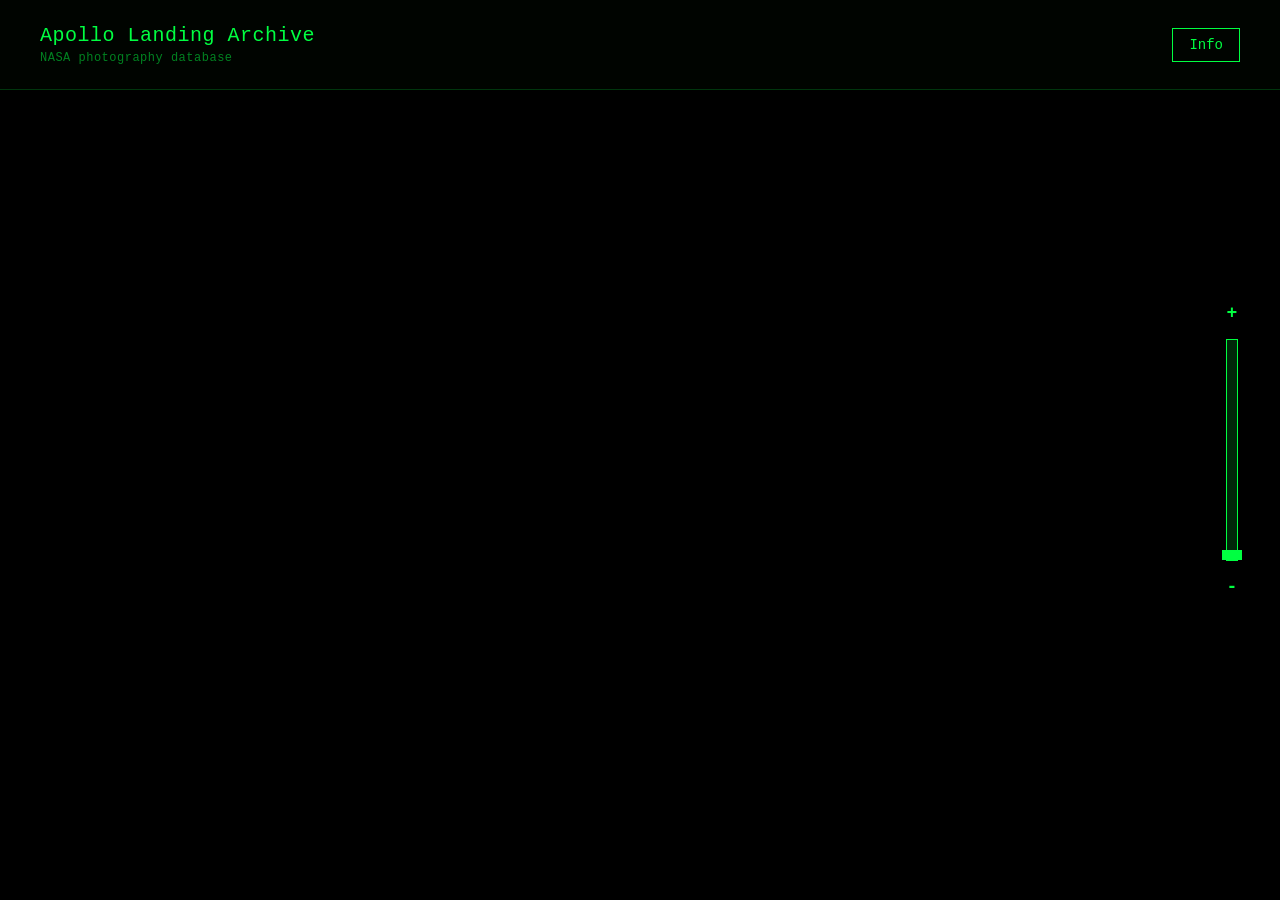
==== commit 138bc33b: "Update index.html" ====
--- a/index.html
+++ b/index.html
@@ -2,7 +2,7 @@
 <html lang="it">
 <head>
     <meta charset="UTF-8">
-    <title>Lunar Landing Archive</title>
+    <title>Apollo Landing Archive</title>
     <link rel="stylesheet" href="style.css">
 </head>
 <body>
@@ -15,18 +15,20 @@
 
     <div id="top-bar">
         <div id="header-container">
-            <h1 style="font-size: 20px; font-weight: normal; margin: 0 0 4px 0; letter-spacing: 0.5px;">Lunar Landing Archive</h1>
+            <h1 style="font-size: 20px; font-weight: normal; margin: 0 0 4px 0; letter-spacing: 0.5px;">Apollo Landing Archive</h1>
             <p style="font-size: 12px; margin: 0; opacity: 0.5; letter-spacing: 0.5px;">NASA photography database</p>
         </div>
         
         <button id="info-toggle-btn" onclick="toggleInfoZone(event)">Info</button>
 
         <div id="info-zone">
-            <strong>Lunar Landing Archive</strong><br><br>
-            Archivio cartografico ed esplorativo delle storiche missioni lunari Apollo della NASA.<br><br>
+            <strong>Apollo Landing Archive</strong><br><br>
+            Archivio cartografico ed esplorativo delle storiche missioni lunari Apollo della NASA.<br>
+            Ispirato all'iconica modalità di visualizzazione di photosphere di google earth<br><br>
             • <strong>Esplorazione:</strong> Trascina la superficie della Luna per ruotare il globo 3D.<br>
             • <strong>Zoom:</strong> Usa la rotella del mouse o lo slider laterale per avvicinarti alla superficie.<br>
-            • <strong>Archivio:</strong> Raggiungi lo zoom massimo o clicca direttamente sui vettori di allunaggio per aprire i panorami fotografici immersivi a terra.
+            • <strong>Archivio:</strong> Raggiungi lo zoom massimo o clicca direttamente sui vettori di allunaggio per aprire i panorami fotografici immersivi a terra.<br>
+            • <strong>Punti d'interesse:</strong> Clicca sui marker per visualizzare le informazioni relative ai punti di interesse.
         </div>
 
         <div id="panorama-controls">
